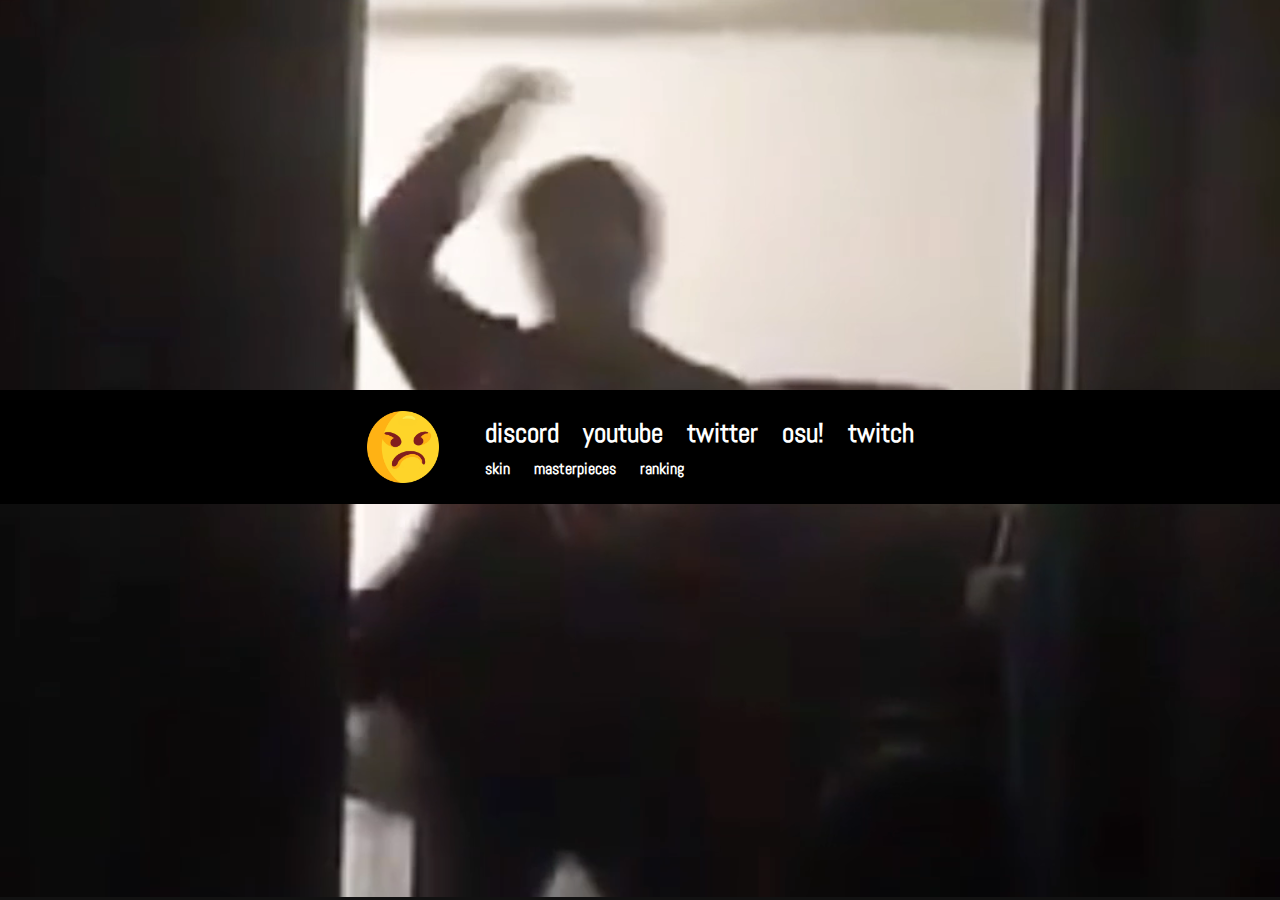
==== index.html @ a1cd7e23 "Update index.html" ====
<!DOCTYPE html PUBLIC>
<html>
	<head>
		<title>home</title>
		<meta http-equiv="Content-Type" content="text/html; charset=UTF-8" />
		<meta name="google-site-verification" content="BzVh2RKpHy2BQCpsMQHeF3xotfbLzWn4V6Nn2-8Usf0" />
		<link href='https://fonts.googleapis.com/css?family=Abel' rel='stylesheet' type='text/css'>
		<link rel="stylesheet" type="text/css" href="main.css">
		<link rel="icon" type="image/png" href="/favicon.png">
		<script>
			function yScroll(){
				banner = document.getElementById("banner");
				menu = document.getElementById("menu");
				content = document.getElementById("content")
				if(window.pageYOffset > 0) {
					content.style.height = document.body.clientHeight-menu.offsetHeight;
					content.style.top = menu.offsetHeight-3;
					banner.style.height = menu.offsetHeight;
					banner.style.top = window.pageYOffset-3;
					menu.style.top = (menu.offsetHeight/2);
					menu.style.backgroundColor = "rgba(0, 0, 0, 0.50)";
				} else {
					content.style.height = document.body.clientHeight;
					content.style.top = document.body.clientHeight-3;
					banner.style.height = "100%";
					banner.style.top = -3;
					menu.style.top = "50%";
					menu.style.backgroundColor = "rgba(0, 0, 0, 1.00)";
				}
			}
			window.addEventListener("scroll", yScroll);
		</script>
	</head>
	<body>
		<center>
			<div id="banner">
				<video style="width: 100%; height: 100%; object-fit: cover; overflow: hidden; pointer-events: none; box-sizing: border-box;" autoplay loop muted>
					<source src="background.mp4" type="video/mp4">
				</video>
				<div class="header" id="menu">
					<table class="header" style="height: 60px;">
						<tr class="header">
							<td class="header">
								<a class="header" target="_top" href="/index"><img class="rotateimg" style="display: inline; height: 72px;" src="/logo.png" /></a>
							</td>
							<td class="header">
								<ul class="header">
									<li class="header"><a class="header" target="_top" href="https://discord.gg/willy">discord</a></li>
									<li class="header"><a class="header" target="_top" href="https://www.youtube.com/user/fartingbrain">youtube</a></li>
									<li class="header"><a class="header" target="_top" href="https://twitter.com/willyosu">twitter</a></li>
									<li class="header"><a class="header" target="_top" href="https://osu.ppy.sh/u/3521482">osu!</a></li>
									<li class="header"><a class="header" target="_top" href="https://www.twitch.tv/willly">twitch</a></li>
								</ul>
								<br />
								<ul class="header">
									<li class="header" style="font-size:12pt"><a class="header" target="_top" href="/skin">skin</a></li>
									<li class="header" style="font-size:12pt"><a class="header" target="_top" href="/masterpieces">masterpieces</a></li>
									<li class="header" style="font-size:12pt"><a class="header" target="_top" href="/ranking">ranking</a></li>
								</ul>
							</td>
						</tr>
					</table>
				</div>
			</div>
		</center>
	</body>
</html>
---- main.css ----
body {
	font-family: 'Exo 2', sans-serif;
	text-align: center;
	width: 100%;
	height: 100%;
	margin: 0pt auto;
	color: #eeeeee;
	background-color: #121212;
	position: relative;
	background-size: cover;
	background-repeat: no-repeat;
}
p {
	font-size: 12pt;
	margin: 2pt;
	padding: 0pt;
}
a {
	color: #FFFFFF;
	font-weight: 600;
	text-decoration: none;
}
a:hover {
	color: #FFFFFF;
	text-decoration: underline;
}
ul.header { 
	display: inline; list-style-type: none; font-size: 20pt; color: rgba(0, 0, 0, 0.0); margin: 0; padding: 0; 
}
li.header { 
	color: inherit; float: left; 
}
div#banner { 
	position: relative; width: 100%; height: 100%; top: -3px; transition: height 0.25s linear 0s; 
}
div#content { 
	position: absolute; width: 100%; height: 100%; transition: height 0.25s linear 0s; 
}
div.header { 
	font-family: 'Abel', sans-serif !important; position: absolute; top: 50%; left: 50%; transform: translate(-50%, -50%); width: 100%; color: #ffffff; background-color: rgba(0, 0, 0, 1.00); 
}
a.header { 
	color: #ffffff; font-weight: 900; text-decoration: none; display: block; padding: 4px 12px; 
}
a.header:hover { 
	color: #ffffff; font-weight: 900; text-decoration: none; display: block; padding: 4px 12px; 
}
table.header { 
	border-collapse: separate; margin: 5px; 
}
tr.header { 
	vertical-align: middle; }
td.header { 
	vertical-align: inherit; padding: 10px; 
}
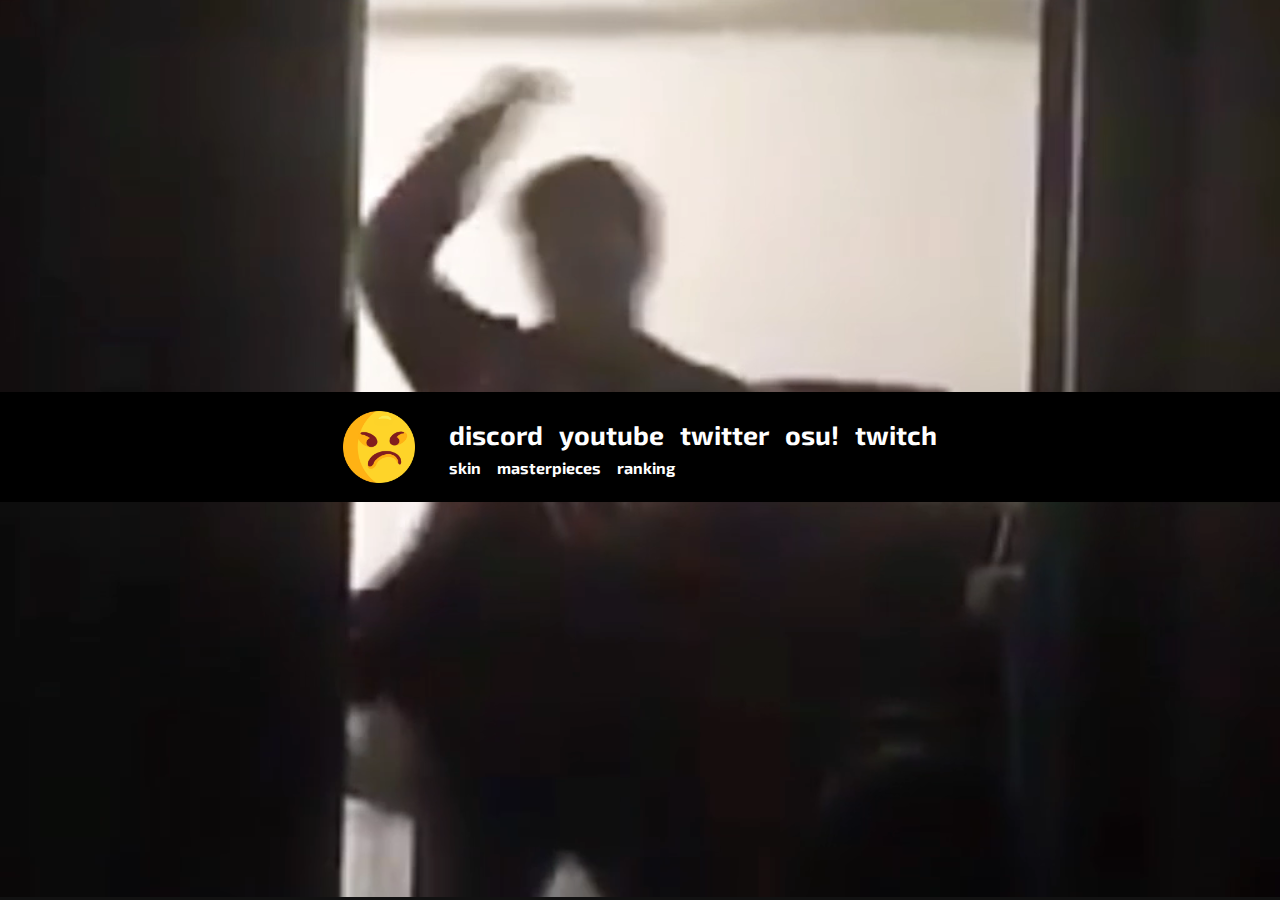
==== commit 38269a06: "Update index.html" ====
--- a/index.html
+++ b/index.html
@@ -4,7 +4,7 @@
 		<title>home</title>
 		<meta http-equiv="Content-Type" content="text/html; charset=UTF-8" />
 		<meta name="google-site-verification" content="BzVh2RKpHy2BQCpsMQHeF3xotfbLzWn4V6Nn2-8Usf0" />
-		<link href='https://fonts.googleapis.com/css?family=Abel' rel='stylesheet' type='text/css'>
+		<link href="https://fonts.googleapis.com/css?family=Exo+2:400&display=swap" rel="stylesheet">
 		<link rel="stylesheet" type="text/css" href="main.css">
 		<link rel="icon" type="image/png" href="/favicon.png">
 		<script>
--- a/main.css
+++ b/main.css
@@ -16,16 +16,16 @@
 	padding: 0pt;
 }
 a {
-	color: #FFFFFF;
-	font-weight: 600;
+	color: #eeeeee;
+	font-weight: bold;
 	text-decoration: none;
 }
 a:hover {
-	color: #FFFFFF;
+	color: #eeeeee;
 	text-decoration: underline;
 }
 ul.header { 
-	display: inline; list-style-type: none; font-size: 20pt; color: rgba(0, 0, 0, 0.0); margin: 0; padding: 0; 
+	display: inline; list-style-type: none; font-size: 20pt; color: rgba(0, 0, 0, 0.0); margin: 0; padding: 0;  
 }
 li.header { 
 	color: inherit; float: left; 
@@ -37,13 +37,10 @@
 	position: absolute; width: 100%; height: 100%; transition: height 0.25s linear 0s; 
 }
 div.header { 
-	font-family: 'Abel', sans-serif !important; position: absolute; top: 50%; left: 50%; transform: translate(-50%, -50%); width: 100%; color: #ffffff; background-color: rgba(0, 0, 0, 1.00); 
+	position: absolute; top: 50%; left: 50%; transform: translate(-50%, -50%); width: 100%; color: #ffffff; background-color: rgba(0, 0, 0, 1.00); 
 }
 a.header { 
-	color: #ffffff; font-weight: 900; text-decoration: none; display: block; padding: 4px 12px; 
-}
-a.header:hover { 
-	color: #ffffff; font-weight: 900; text-decoration: none; display: block; padding: 4px 12px; 
+	color: #ffffff; display: block; padding: 4px 8px; 
 }
 table.header { 
 	border-collapse: separate; margin: 5px; 
@@ -51,5 +48,5 @@
 tr.header { 
 	vertical-align: middle; }
 td.header { 
-	vertical-align: inherit; padding: 10px; 
+	vertical-align: inherit; padding: 8px; 
 }
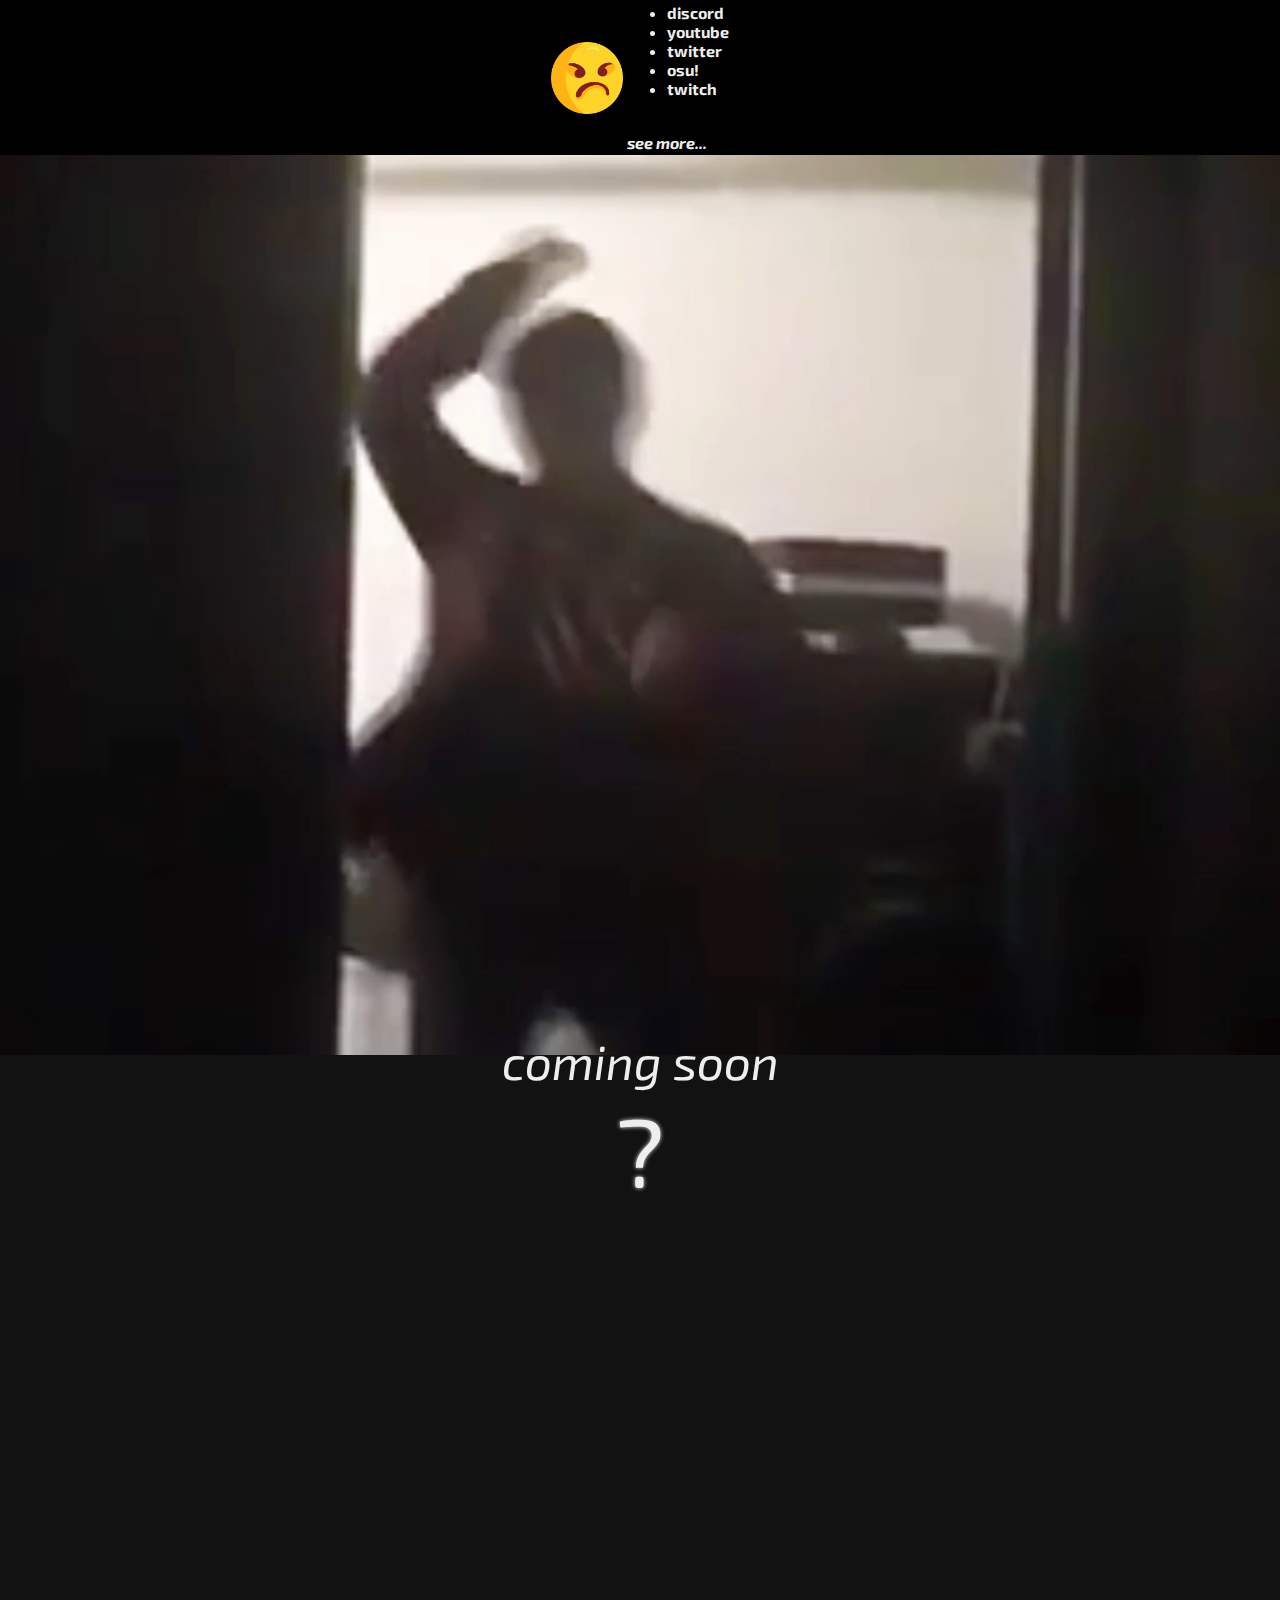
==== commit c17cc155: "Update index.html" ====
--- a/index.html
+++ b/index.html
@@ -9,23 +9,20 @@
 		<link rel="icon" type="image/png" href="/favicon.png">
 		<script>
 			function yScroll(){
-				banner = document.getElementById("banner");
-				menu = document.getElementById("menu");
-				content = document.getElementById("content")
+				header = document.getElementById("header");
+				container = document.getElementById("container");
 				if(window.pageYOffset > 0) {
-					content.style.height = document.body.clientHeight-menu.offsetHeight;
-					content.style.top = menu.offsetHeight-3;
-					banner.style.height = menu.offsetHeight;
-					banner.style.top = window.pageYOffset-3;
-					menu.style.top = (menu.offsetHeight/2);
-					menu.style.backgroundColor = "rgba(0, 0, 0, 0.50)";
+					if(window.pageYOffset <= (document.body.clientHeight-110)) {
+						container.style.height = document.body.clientHeight-window.pageYOffset;
+						squashFactor = window.pageYOffset/(document.body.clientHeight-110);
+						header.style.backgroundColor = "rgba(0, 0, 0, "+(1-(squashFactor/2)).toString()+")";
+					} else {
+						container.style.height = "110px";
+						header.style.backgroundColor = "rgba(0, 0, 0, 0.50)";
+					}
 				} else {
-					content.style.height = document.body.clientHeight;
-					content.style.top = document.body.clientHeight-3;
-					banner.style.height = "100%";
-					banner.style.top = -3;
-					menu.style.top = "50%";
-					menu.style.backgroundColor = "rgba(0, 0, 0, 1.00)";
+					container.style.height = "100vh";
+					header.style.backgroundColor = "rgba(0, 0, 0, 1.00)";
 				}
 			}
 			window.addEventListener("scroll", yScroll);
@@ -33,34 +30,35 @@
 	</head>
 	<body>
 		<center>
-			<div id="banner">
+			<div id="container" style="height: 100vh;">
+				<header id="header" style="background-color: rgba(0, 0, 0, 1.00);">
+					<table>
+						<tr>
+							<td>
+								<a href="/index"><img style="display: inline; height: 72px;" src="logo.png" /></a>
+							</td>
+							<td>
+								<ul>
+									<li><a href="https://discord.gg/willy">discord</a></li>
+									<li><a href="https://www.youtube.com/user/fartingbrain">youtube</a></li>
+									<li><a href="https://twitter.com/willyosu">twitter</a></li>
+									<li><a href="https://osu.ppy.sh/u/3521482">osu!</a></li>
+									<li><a href="https://www.twitch.tv/willly">twitch</a></li>
+								</ul>
+								<br>
+								<a href="#content" style="font-style: italic;">see more...</a>
+							</td>
+						</tr>
+					</table>
+				</header>
 				<video style="width: 100%; height: 100%; object-fit: cover; overflow: hidden; pointer-events: none; box-sizing: border-box;" autoplay loop muted>
 					<source src="background.mp4" type="video/mp4">
 				</video>
-				<div class="header" id="menu">
-					<table class="header" style="height: 60px;">
-						<tr class="header">
-							<td class="header">
-								<a class="header" target="_top" href="/index"><img class="rotateimg" style="display: inline; height: 72px;" src="/logo.png" /></a>
-							</td>
-							<td class="header">
-								<ul class="header">
-									<li class="header"><a class="header" target="_top" href="https://discord.gg/willy">discord</a></li>
-									<li class="header"><a class="header" target="_top" href="https://www.youtube.com/user/fartingbrain">youtube</a></li>
-									<li class="header"><a class="header" target="_top" href="https://twitter.com/willyosu">twitter</a></li>
-									<li class="header"><a class="header" target="_top" href="https://osu.ppy.sh/u/3521482">osu!</a></li>
-									<li class="header"><a class="header" target="_top" href="https://www.twitch.tv/willly">twitch</a></li>
-								</ul>
-								<br />
-								<ul class="header">
-									<li class="header" style="font-size:12pt"><a class="header" target="_top" href="/skin">skin</a></li>
-									<li class="header" style="font-size:12pt"><a class="header" target="_top" href="/masterpieces">masterpieces</a></li>
-									<li class="header" style="font-size:12pt"><a class="header" target="_top" href="/ranking">ranking</a></li>
-								</ul>
-							</td>
-						</tr>
-					</table>
-				</div>
+			</div>
+			<div id="content" style="top: 100%; width: 100%; padding-top: 110px; height: 100vh;">
+				<br>
+					<p style="font-size: 36pt; font-style: italic;">coming soon</p><p style="text-shadow: 0 0 4px #eeeeee; font-size: 72pt;">?</p>
+				<br>
 			</div>
 		</center>
 	</body>
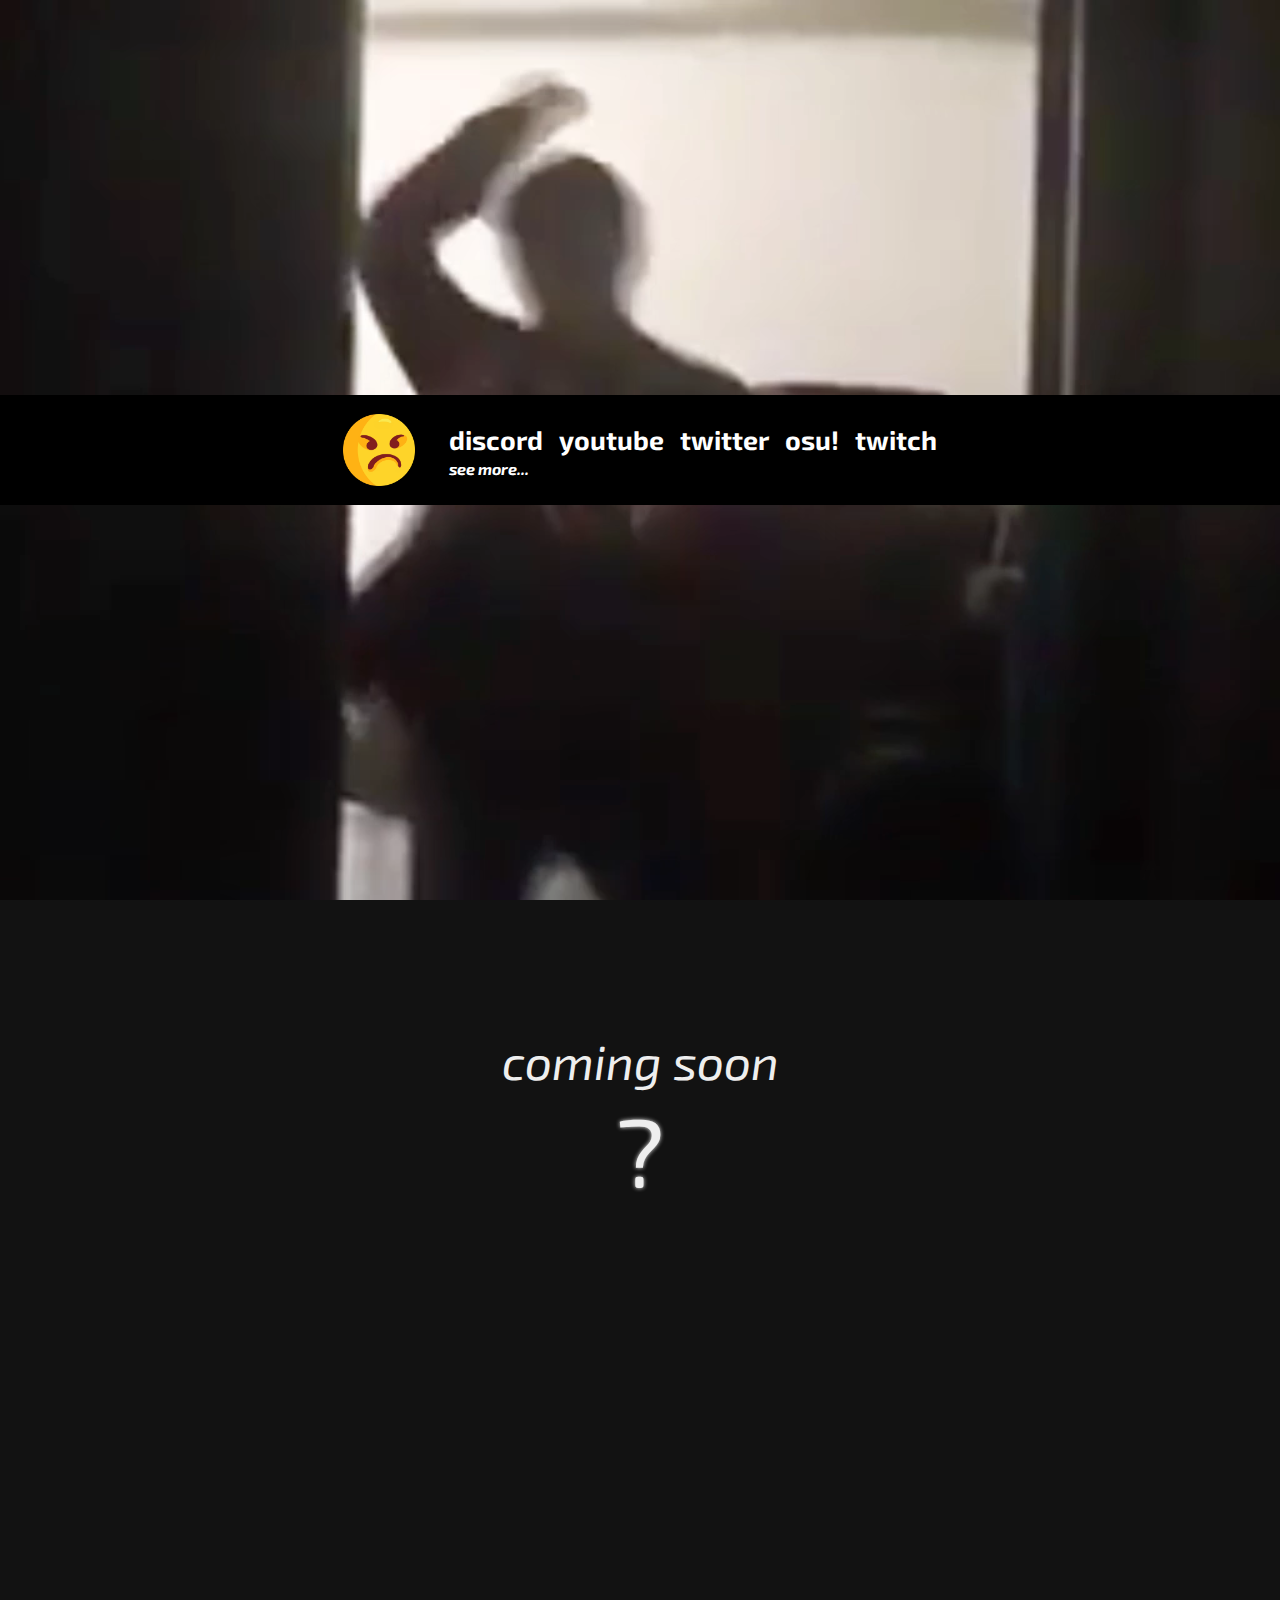
==== commit ac62f6fb: "Update index.html" ====
--- a/index.html
+++ b/index.html
@@ -39,11 +39,11 @@
 							</td>
 							<td>
 								<ul>
-									<li><a href="https://discord.gg/willy">discord</a></li>
-									<li><a href="https://www.youtube.com/user/fartingbrain">youtube</a></li>
-									<li><a href="https://twitter.com/willyosu">twitter</a></li>
-									<li><a href="https://osu.ppy.sh/u/3521482">osu!</a></li>
-									<li><a href="https://www.twitch.tv/willly">twitch</a></li>
+									<li><a href="/discord">discord</a></li>
+									<li><a href="/youtube">youtube</a></li>
+									<li><a href="/twitter">twitter</a></li>
+									<li><a href="/osu">osu!</a></li>
+									<li><a href="/twitch">twitch</a></li>
 								</ul>
 								<br>
 								<a href="#content" style="font-style: italic;">see more...</a>
--- a/main.css
+++ b/main.css
@@ -24,29 +24,54 @@
 	color: #eeeeee;
 	text-decoration: underline;
 }
-ul.header { 
-	display: inline; list-style-type: none; font-size: 20pt; color: rgba(0, 0, 0, 0.0); margin: 0; padding: 0;  
+header ul { 
+	display: inline;
+	list-style-type: none;
+	font-size: 20pt;
+	color: rgba(0, 0, 0, 0.0);
+	margin: 0;
+	padding: 0;  
 }
-li.header { 
-	color: inherit; float: left; 
+header li { 
+	color: inherit;
+	float: left; 
 }
-div#banner { 
-	position: relative; width: 100%; height: 100%; top: -3px; transition: height 0.25s linear 0s; 
+header a { 
+	color: #ffffff;
+	display: block;
+	padding: 4px 8px; 
 }
-div#content { 
-	position: absolute; width: 100%; height: 100%; transition: height 0.25s linear 0s; 
+header table { 
+	border-collapse: separate;
+	margin: 5px; 
 }
-div.header { 
-	position: absolute; top: 50%; left: 50%; transform: translate(-50%, -50%); width: 100%; color: #ffffff; background-color: rgba(0, 0, 0, 1.00); 
+header tr { 
+	vertical-align: middle;
 }
-a.header { 
-	color: #ffffff; display: block; padding: 4px 8px; 
+header td { 
+	vertical-align: inherit;
+	padding: 8px; 
 }
-table.header { 
-	border-collapse: separate; margin: 5px; 
+header {
+	height: 110px;
+	width: 100%;
+	left: 50%;
+	transform: translate(-50%, -50%);
+	position: absolute;
+	color: #ffffff;
+	background-color: rgba(0, 0, 0, 0.50);
+	z-index: 10;
+	top: 50%;
+	
 }
-tr.header { 
-	vertical-align: middle; }
-td.header { 
-	vertical-align: inherit; padding: 8px; 
+#container {
+	width: 100%;
+	height: 110px;
+	position: fixed;
+	z-index: 10;
+	top: 0;
 }
+#content {
+	width: 100%;
+	position: absolute;
+}
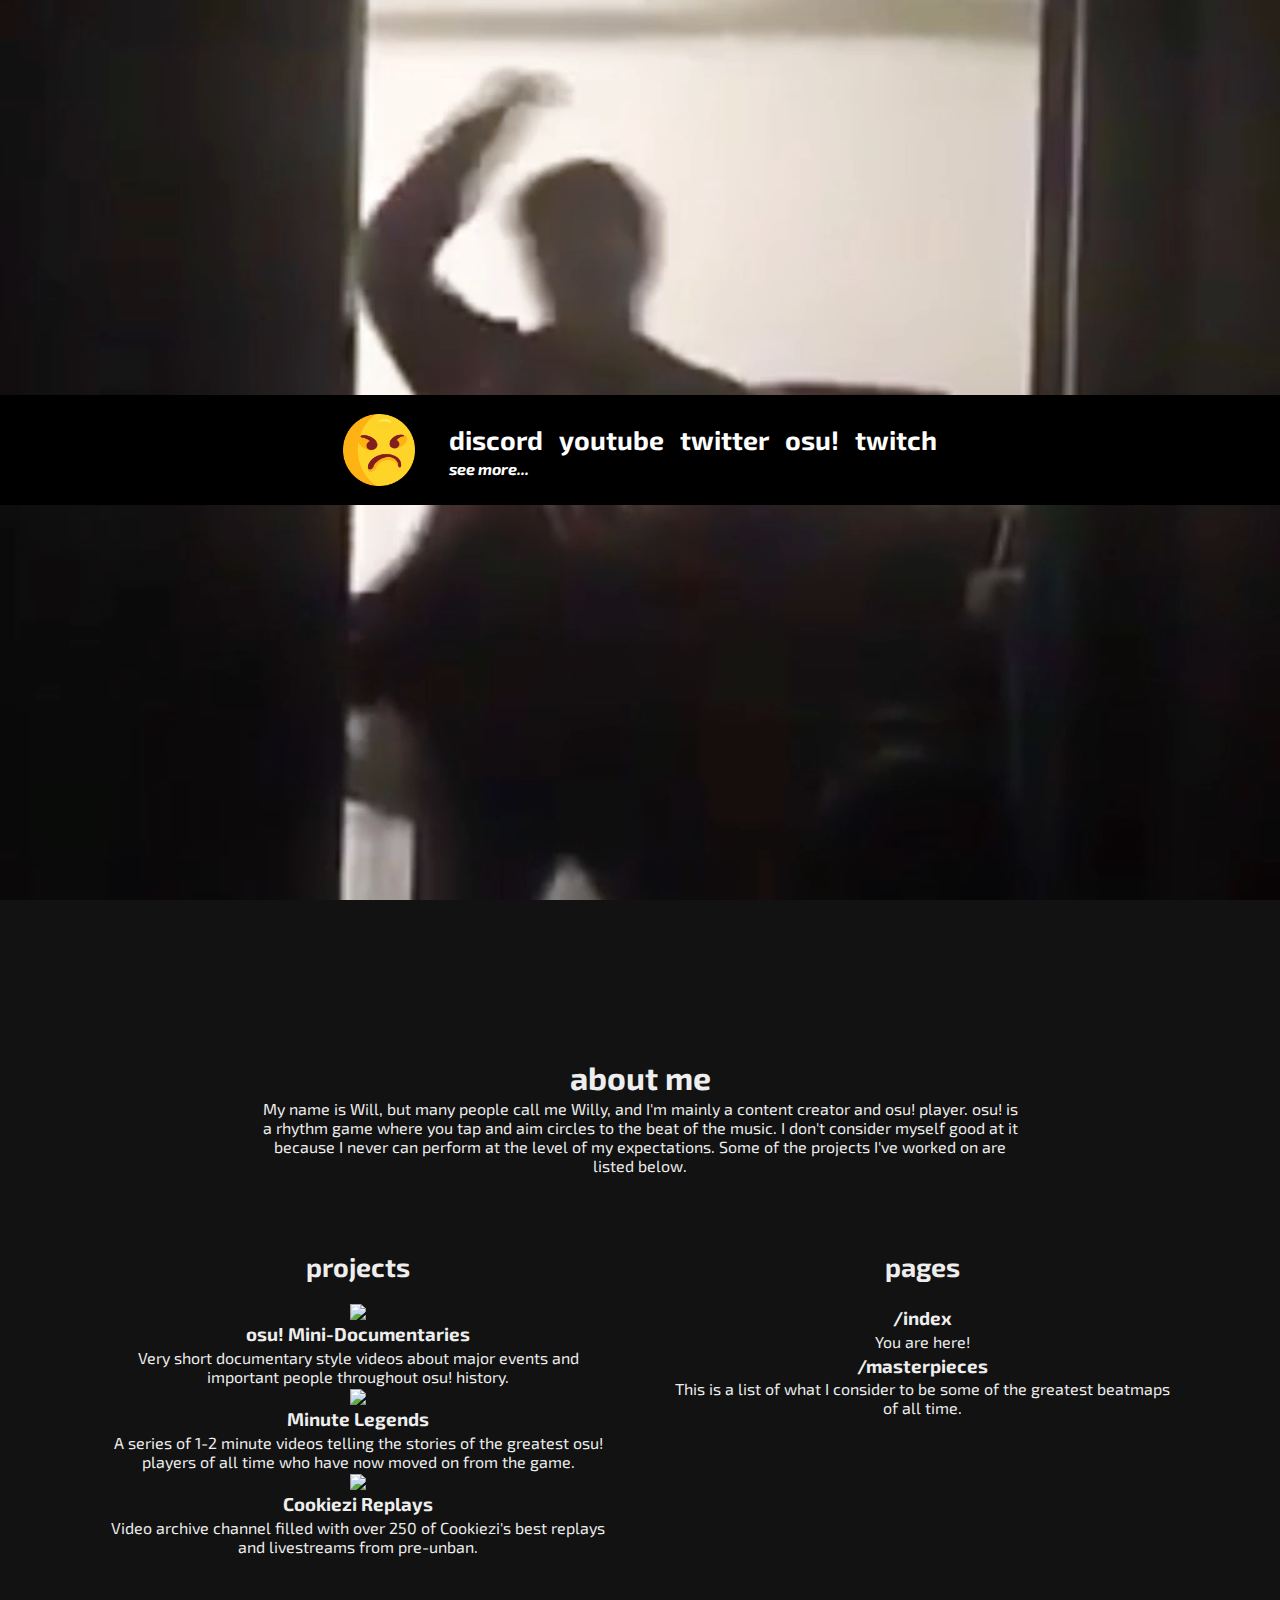
==== commit b8a9b7ac: "Update index.html" ====
--- a/index.html
+++ b/index.html
@@ -57,7 +57,52 @@
 			</div>
 			<div id="content" style="top: 100%; width: 100%; padding-top: 110px; height: 100vh;">
 				<br>
-					<p style="font-size: 36pt; font-style: italic;">coming soon</p><p style="text-shadow: 0 0 4px #eeeeee; font-size: 72pt;">?</p>
+				<div style="width: 60%; padding: 20pt;">
+					<p style="font-size: 24pt; font-weight: bold;">about me</p>
+					<p>My name is Will, but many people call me Willy, and I'm mainly a content creator and osu! player. osu! is a rhythm game where you tap and aim circles to the beat of the music. I don't consider myself good at it because I never can perform at the level of my expectations. Some of the projects I've worked on are listed below.</p>
+				</div>
+				<br>
+				<div style="width: 40%; margin: 0pt; padding: 18pt; display: inline-block; vertical-align: top;">
+					<p style="font-size: 20pt; font-weight: bold;">projects</p>
+					<br>
+					<div class="project">
+						<a href="https://www.youtube.com/playlist?list=PLc6HYfmI5fYaN5cd9zUsRt-D_CJt15un2">
+							<img src="https://yt3.ggpht.com/a-/AAuE7mC_3ahCVErZpzp8gLxlmfAjXPgB2WBdADfNLT1hfA=s288-c-k-c0xffffffff-no-rj-mo">
+							<p style="font-size: 14pt; font-weight: bold;">osu! Mini-Documentaries</p>
+							<p style="font-weight: normal;">Very short documentary style videos about major events and important people throughout osu! history.</p>
+						</a>
+					</div>
+					<div class="project">
+						<a href="https://www.youtube.com/playlist?list=PLc6HYfmI5fYZmD7WHkKHgGv3G2BZ63dCO">
+							<img src="https://yt3.ggpht.com/a-/AAuE7mC_3ahCVErZpzp8gLxlmfAjXPgB2WBdADfNLT1hfA=s288-c-k-c0xffffffff-no-rj-mo">
+							<p style="font-size: 14pt; font-weight: bold;">Minute Legends</p>
+							<p style="font-weight: normal;">A series of 1-2 minute videos telling the stories of the greatest osu! players of all time who have now moved on from the game.</p>
+						</a>
+					</div>
+					<div class="project">
+						<a href="https://www.youtube.com/user/cookiezireplays/videos">
+							<img src="https://yt3.ggpht.com/a/AGF-l7_B5ZzzRmqnSmV4X3hnnqIR4PYRpHtvf7bvjQ=s288-c-k-c0xffffffff-no-rj-mo">
+							<p style="font-size: 14pt; font-weight: bold;">Cookiezi Replays</p>
+							<p style="font-weight: normal;">Video archive channel filled with over 250 of Cookiezi's best replays and livestreams from pre-unban.</p>
+						</a>
+					</div>
+				</div>
+				<div style="width: 40%; margin: 0pt; padding: 18pt; display: inline-block;">
+					<p style="font-size: 20pt; font-weight: bold;">pages</p>
+					<br>
+					<div class="project">
+						<a href="/">
+							<p style="font-size: 14pt; font-weight: bold;">/index</p>
+							<p style="font-weight: normal;">You are here!</p>
+						</a>
+					</div>
+					<div class="project">
+						<a href="/masterpieces">
+							<p style="font-size: 14pt; font-weight: bold;">/masterpieces</p>
+							<p style="font-weight: normal;">This is a list of what I consider to be some of the greatest beatmaps of all time.</p>
+						</a>
+					</div>
+				</div>
 				<br>
 			</div>
 		</center>
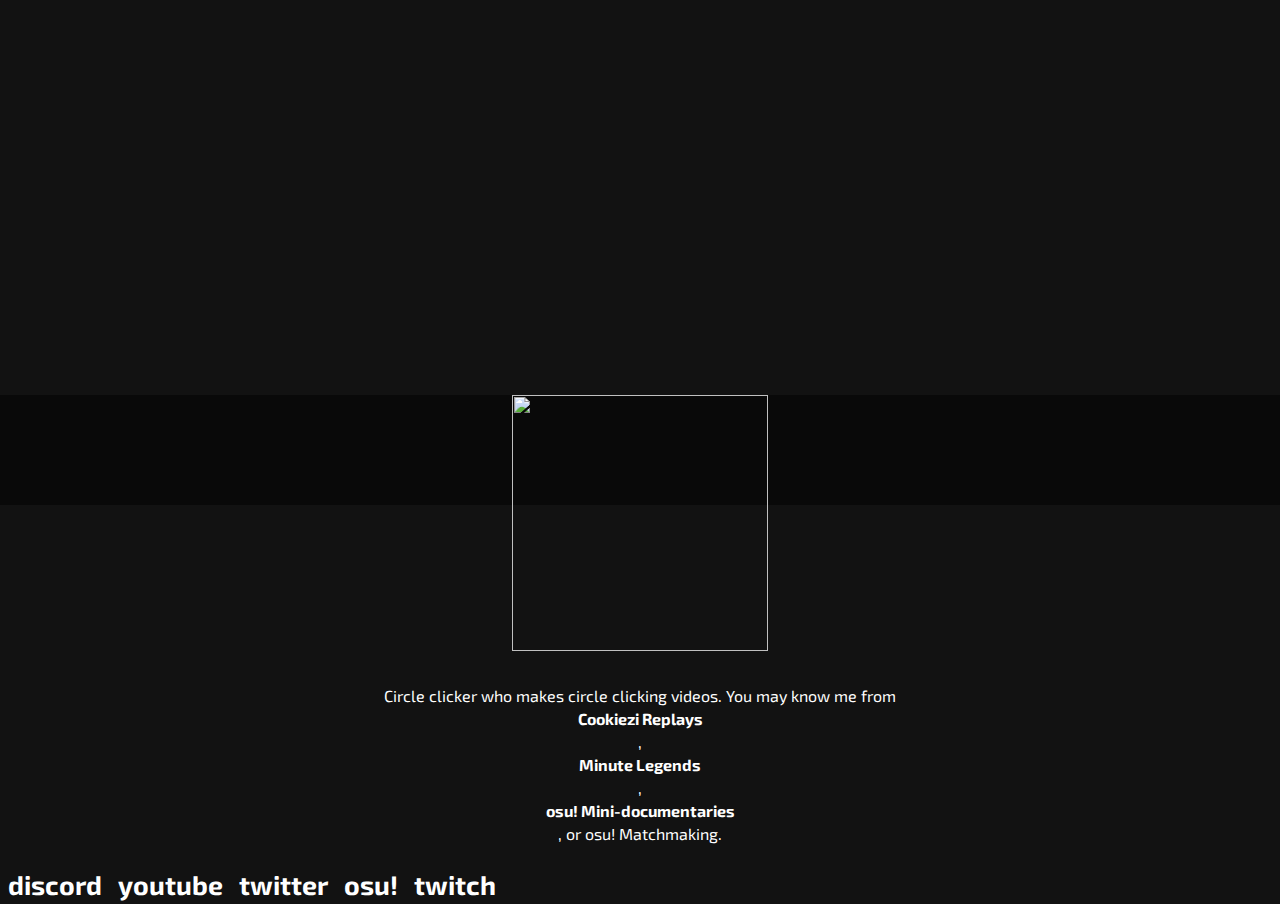
==== commit 47ec22ee: "Update index.html" ====
--- a/index.html
+++ b/index.html
@@ -4,107 +4,24 @@
 		<title>home</title>
 		<meta http-equiv="Content-Type" content="text/html; charset=UTF-8" />
 		<meta name="google-site-verification" content="BzVh2RKpHy2BQCpsMQHeF3xotfbLzWn4V6Nn2-8Usf0" />
-		<link href="https://fonts.googleapis.com/css?family=Exo+2:400&display=swap" rel="stylesheet">
+		<link href="https://fonts.googleapis.com/css?family=Exo+2:600,700&display=swap" rel="stylesheet">
 		<link rel="stylesheet" type="text/css" href="main.css">
 		<link rel="icon" type="image/png" href="/favicon.png">
-		<script>
-			function yScroll(){
-				header = document.getElementById("header");
-				container = document.getElementById("container");
-				if(window.pageYOffset > 0) {
-					if(window.pageYOffset <= (document.body.clientHeight-110)) {
-						container.style.height = document.body.clientHeight-window.pageYOffset;
-						squashFactor = window.pageYOffset/(document.body.clientHeight-110);
-						header.style.backgroundColor = "rgba(0, 0, 0, "+(1-(squashFactor/2)).toString()+")";
-					} else {
-						container.style.height = "110px";
-						header.style.backgroundColor = "rgba(0, 0, 0, 0.50)";
-					}
-				} else {
-					container.style.height = "100vh";
-					header.style.backgroundColor = "rgba(0, 0, 0, 1.00)";
-				}
-			}
-			window.addEventListener("scroll", yScroll);
-		</script>
 	</head>
 	<body>
 		<center>
-			<div id="container" style="height: 100vh;">
-				<header id="header" style="background-color: rgba(0, 0, 0, 1.00);">
-					<table>
-						<tr>
-							<td>
-								<a href="/index"><img style="display: inline; height: 72px;" src="logo.png" /></a>
-							</td>
-							<td>
-								<ul>
-									<li><a href="/discord">discord</a></li>
-									<li><a href="/youtube">youtube</a></li>
-									<li><a href="/twitter">twitter</a></li>
-									<li><a href="/osu">osu!</a></li>
-									<li><a href="/twitch">twitch</a></li>
-								</ul>
-								<br>
-								<a href="#content" style="font-style: italic;">see more...</a>
-							</td>
-						</tr>
-					</table>
-				</header>
-				<video style="width: 100%; height: 100%; object-fit: cover; overflow: hidden; pointer-events: none; box-sizing: border-box;" autoplay loop muted>
-					<source src="background.mp4" type="video/mp4">
-				</video>
-			</div>
-			<div id="content" style="top: 100%; width: 100%; padding-top: 110px; height: 100vh;">
+			<header id="header">
+				<img src="face.png" style="padding-bottom: 2.5%; width: 256px; pointer-events: none;">
+				<p>Circle clicker who makes circle clicking videos. You may know me from <a href="https://www.youtube.com/c/cookiezireplays">Cookiezi Replays</a>, <a href="https://www.youtube.com/playlist?list=PLc6HYfmI5fYZmD7WHkKHgGv3G2BZ63dCO">Minute Legends</a>, <a href="https://www.youtube.com/playlist?list=PLc6HYfmI5fYaN5cd9zUsRt-D_CJt15un2">osu! Mini-documentaries</a>, or osu! Matchmaking.</p>
 				<br>
-				<div style="width: 60%; padding: 20pt;">
-					<p style="font-size: 24pt; font-weight: bold;">about me</p>
-					<p>My name is Will, but many people call me Willy, and I'm mainly a content creator and osu! player. osu! is a rhythm game where you tap and aim circles to the beat of the music. I don't consider myself good at it because I never can perform at the level of my expectations. Some of the projects I've worked on are listed below.</p>
-				</div>
-				<br>
-				<div style="width: 40%; margin: 0pt; padding: 18pt; display: inline-block; vertical-align: top;">
-					<p style="font-size: 20pt; font-weight: bold;">projects</p>
-					<br>
-					<div class="project">
-						<a href="https://www.youtube.com/playlist?list=PLc6HYfmI5fYaN5cd9zUsRt-D_CJt15un2">
-							<img src="https://yt3.ggpht.com/a-/AAuE7mC_3ahCVErZpzp8gLxlmfAjXPgB2WBdADfNLT1hfA=s288-c-k-c0xffffffff-no-rj-mo">
-							<p style="font-size: 14pt; font-weight: bold;">osu! Mini-Documentaries</p>
-							<p style="font-weight: normal;">Very short documentary style videos about major events and important people throughout osu! history.</p>
-						</a>
-					</div>
-					<div class="project">
-						<a href="https://www.youtube.com/playlist?list=PLc6HYfmI5fYZmD7WHkKHgGv3G2BZ63dCO">
-							<img src="https://yt3.ggpht.com/a-/AAuE7mC_3ahCVErZpzp8gLxlmfAjXPgB2WBdADfNLT1hfA=s288-c-k-c0xffffffff-no-rj-mo">
-							<p style="font-size: 14pt; font-weight: bold;">Minute Legends</p>
-							<p style="font-weight: normal;">A series of 1-2 minute videos telling the stories of the greatest osu! players of all time who have now moved on from the game.</p>
-						</a>
-					</div>
-					<div class="project">
-						<a href="https://www.youtube.com/user/cookiezireplays/videos">
-							<img src="https://yt3.ggpht.com/a/AGF-l7_B5ZzzRmqnSmV4X3hnnqIR4PYRpHtvf7bvjQ=s288-c-k-c0xffffffff-no-rj-mo">
-							<p style="font-size: 14pt; font-weight: bold;">Cookiezi Replays</p>
-							<p style="font-weight: normal;">Video archive channel filled with over 250 of Cookiezi's best replays and livestreams from pre-unban.</p>
-						</a>
-					</div>
-				</div>
-				<div style="width: 40%; margin: 0pt; padding: 18pt; display: inline-block;">
-					<p style="font-size: 20pt; font-weight: bold;">pages</p>
-					<br>
-					<div class="project">
-						<a href="/">
-							<p style="font-size: 14pt; font-weight: bold;">/index</p>
-							<p style="font-weight: normal;">You are here!</p>
-						</a>
-					</div>
-					<div class="project">
-						<a href="/masterpieces">
-							<p style="font-size: 14pt; font-weight: bold;">/masterpieces</p>
-							<p style="font-weight: normal;">This is a list of what I consider to be some of the greatest beatmaps of all time.</p>
-						</a>
-					</div>
-				</div>
-				<br>
-			</div>
+				<ul>
+					<li><a href="/discord">discord</a></li>
+					<li><a href="/youtube">youtube</a></li>
+					<li><a href="/twitter">twitter</a></li>
+					<li><a href="/osu">osu!</a></li>
+					<li><a href="/twitch">twitch</a></li>
+				</ul>
+			</header>
 		</center>
 	</body>
 </html>
--- a/main.css
+++ b/main.css
@@ -62,7 +62,17 @@
 	background-color: rgba(0, 0, 0, 0.50);
 	z-index: 10;
 	top: 50%;
-	
+}
+.project {
+	font-weight: normal;
+	text-align: left;
+	padding: 4pt;
+}
+.project img {
+	float: left;
+	border-radius: 50%;
+	height: 45pt;
+	margin-right: 8pt;
 }
 #container {
 	width: 100%;
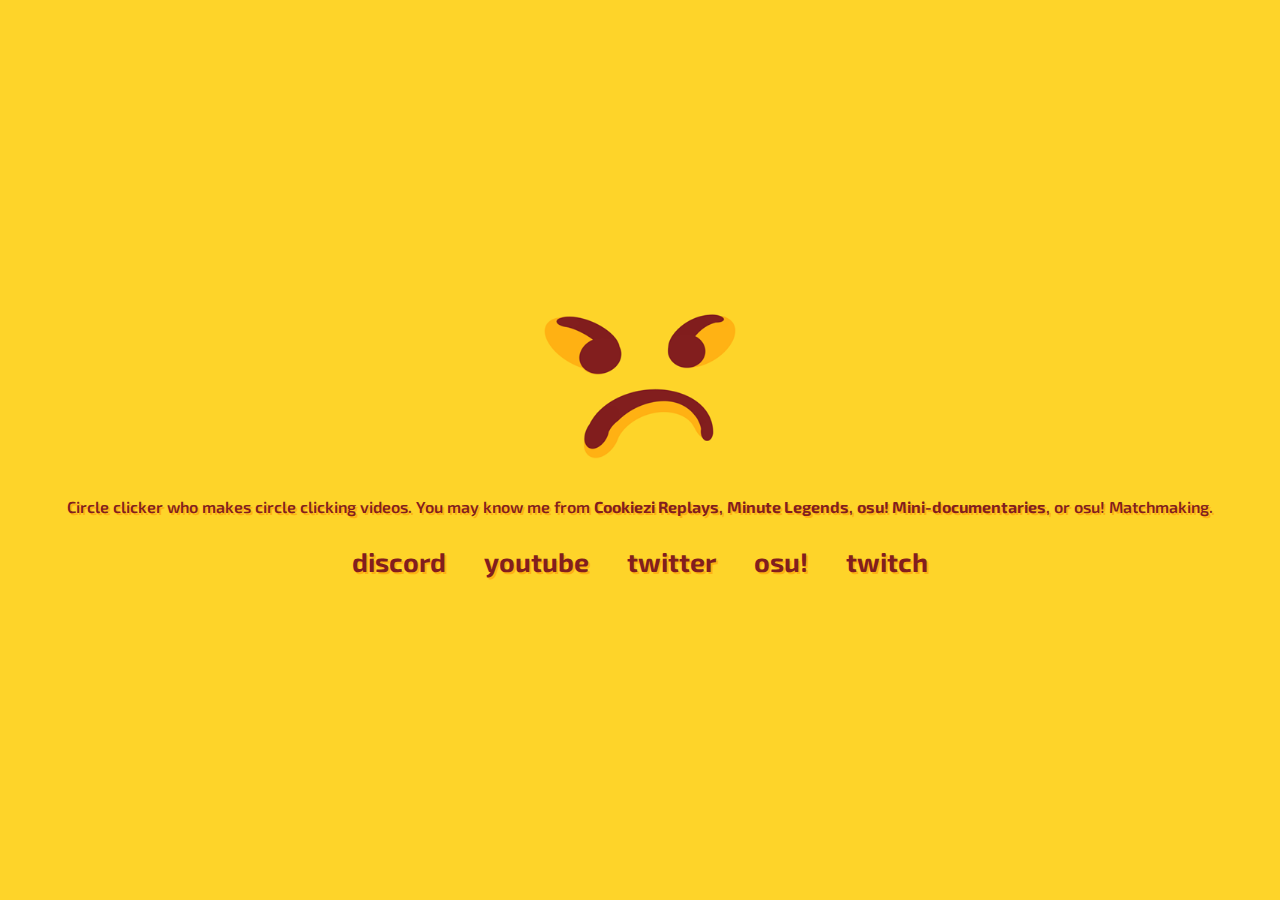
==== commit e7def37b: "Update index.html" ====
--- a/index.html
+++ b/index.html
@@ -11,7 +11,7 @@
 	<body>
 		<center>
 			<header id="header">
-				<img src="face.png" style="padding-bottom: 2.5%; width: 256px; pointer-events: none;">
+				<img src="face.png" style="padding-bottom: 36px; width: 192px; pointer-events: none;">
 				<p>Circle clicker who makes circle clicking videos. You may know me from <a href="https://www.youtube.com/c/cookiezireplays">Cookiezi Replays</a>, <a href="https://www.youtube.com/playlist?list=PLc6HYfmI5fYZmD7WHkKHgGv3G2BZ63dCO">Minute Legends</a>, <a href="https://www.youtube.com/playlist?list=PLc6HYfmI5fYaN5cd9zUsRt-D_CJt15un2">osu! Mini-documentaries</a>, or osu! Matchmaking.</p>
 				<br>
 				<ul>
--- a/main.css
+++ b/main.css
@@ -4,8 +4,9 @@
 	width: 100%;
 	height: 100%;
 	margin: 0pt auto;
-	color: #eeeeee;
-	background-color: #121212;
+	text-shadow: 2px 2px 0px rgb(255, 177, 19);
+	color: rgb(130, 30, 30);
+	background-color: rgb(254, 212, 41);
 	position: relative;
 	background-size: cover;
 	background-repeat: no-repeat;
@@ -14,74 +15,37 @@
 	font-size: 12pt;
 	margin: 2pt;
 	padding: 0pt;
+	font-weight: 600;
 }
 a {
-	color: #eeeeee;
-	font-weight: bold;
+	color: rgb(130, 30, 30);
+	font-weight: 700;
 	text-decoration: none;
 }
 a:hover {
-	color: #eeeeee;
+	color: rgb(130, 30, 30);
 	text-decoration: underline;
 }
-header ul { 
+header ul {
 	display: inline;
+	width: 100%;
 	list-style-type: none;
 	font-size: 20pt;
 	color: rgba(0, 0, 0, 0.0);
 	margin: 0;
-	padding: 0;  
+	padding: 0;
 }
-header li { 
+header li {
 	color: inherit;
-	float: left; 
-}
-header a { 
-	color: #ffffff;
-	display: block;
-	padding: 4px 8px; 
-}
-header table { 
-	border-collapse: separate;
-	margin: 5px; 
-}
-header tr { 
-	vertical-align: middle;
-}
-header td { 
-	vertical-align: inherit;
-	padding: 8px; 
+	display: inline-block;
+	padding: 8px 16px;
 }
 header {
-	height: 110px;
 	width: 100%;
 	left: 50%;
 	transform: translate(-50%, -50%);
 	position: absolute;
-	color: #ffffff;
-	background-color: rgba(0, 0, 0, 0.50);
+	color: inherit;
 	z-index: 10;
 	top: 50%;
 }
-.project {
-	font-weight: normal;
-	text-align: left;
-	padding: 4pt;
-}
-.project img {
-	float: left;
-	border-radius: 50%;
-	height: 45pt;
-	margin-right: 8pt;
-}
-#container {
-	width: 100%;
-	height: 110px;
-	position: fixed;
-	z-index: 10;
-	top: 0;
-}
-#content {
-	width: 100%;
-	position: absolute;
-}
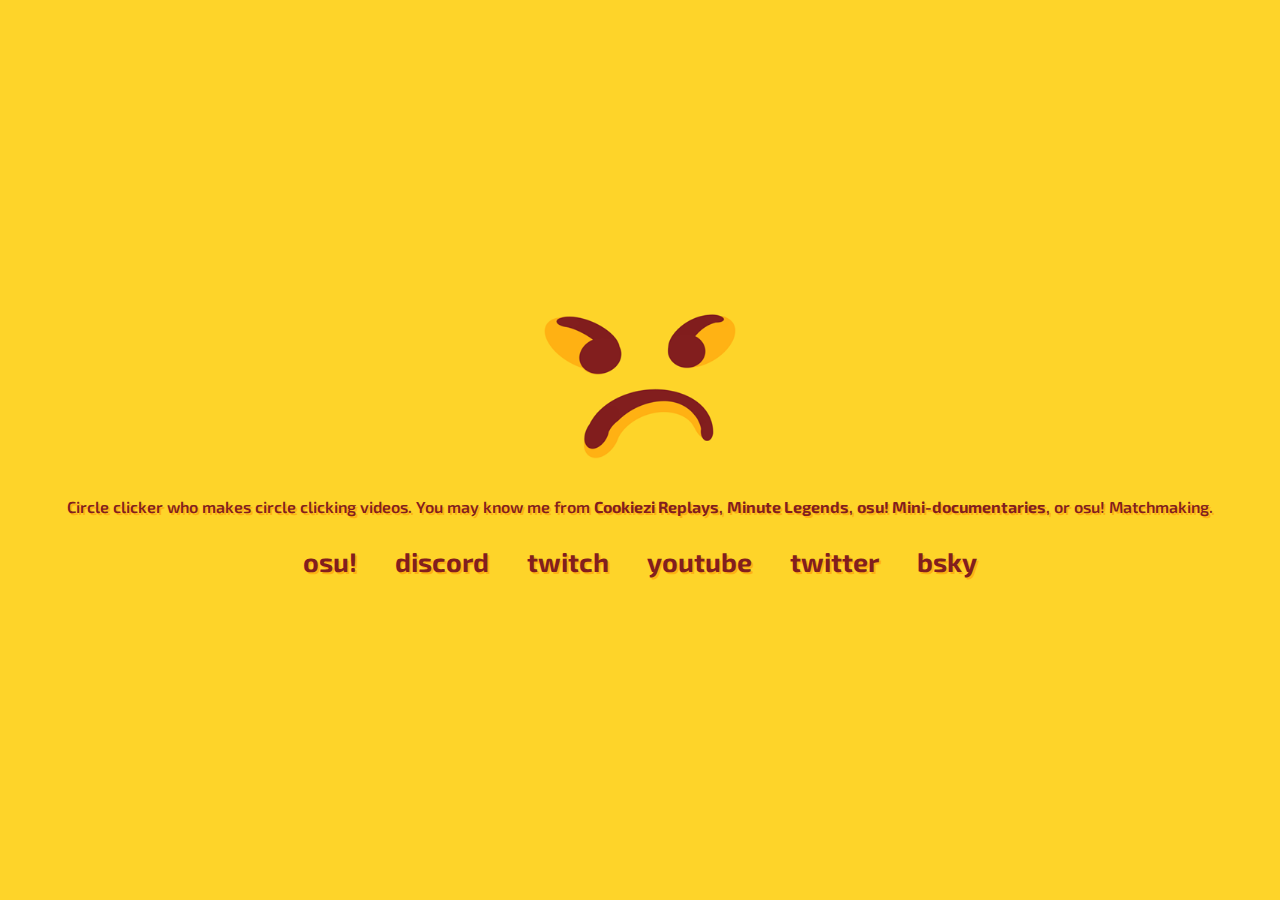
==== commit 248522dc: "Add bsky link" ====
--- a/index.html
+++ b/index.html
@@ -15,11 +15,12 @@
 				<p>Circle clicker who makes circle clicking videos. You may know me from <a href="https://www.youtube.com/c/cookiezireplays">Cookiezi Replays</a>, <a href="https://www.youtube.com/playlist?list=PLc6HYfmI5fYZmD7WHkKHgGv3G2BZ63dCO">Minute Legends</a>, <a href="https://www.youtube.com/playlist?list=PLc6HYfmI5fYaN5cd9zUsRt-D_CJt15un2">osu! Mini-documentaries</a>, or osu! Matchmaking.</p>
 				<br>
 				<ul>
+					<li><a href="/osu">osu!</a></li>
 					<li><a href="/discord">discord</a></li>
+					<li><a href="/twitch">twitch</a></li>
 					<li><a href="/youtube">youtube</a></li>
 					<li><a href="/twitter">twitter</a></li>
-					<li><a href="/osu">osu!</a></li>
-					<li><a href="/twitch">twitch</a></li>
+					<li><a href="/bsky">bsky</a></li>
 				</ul>
 			</header>
 		</center>
